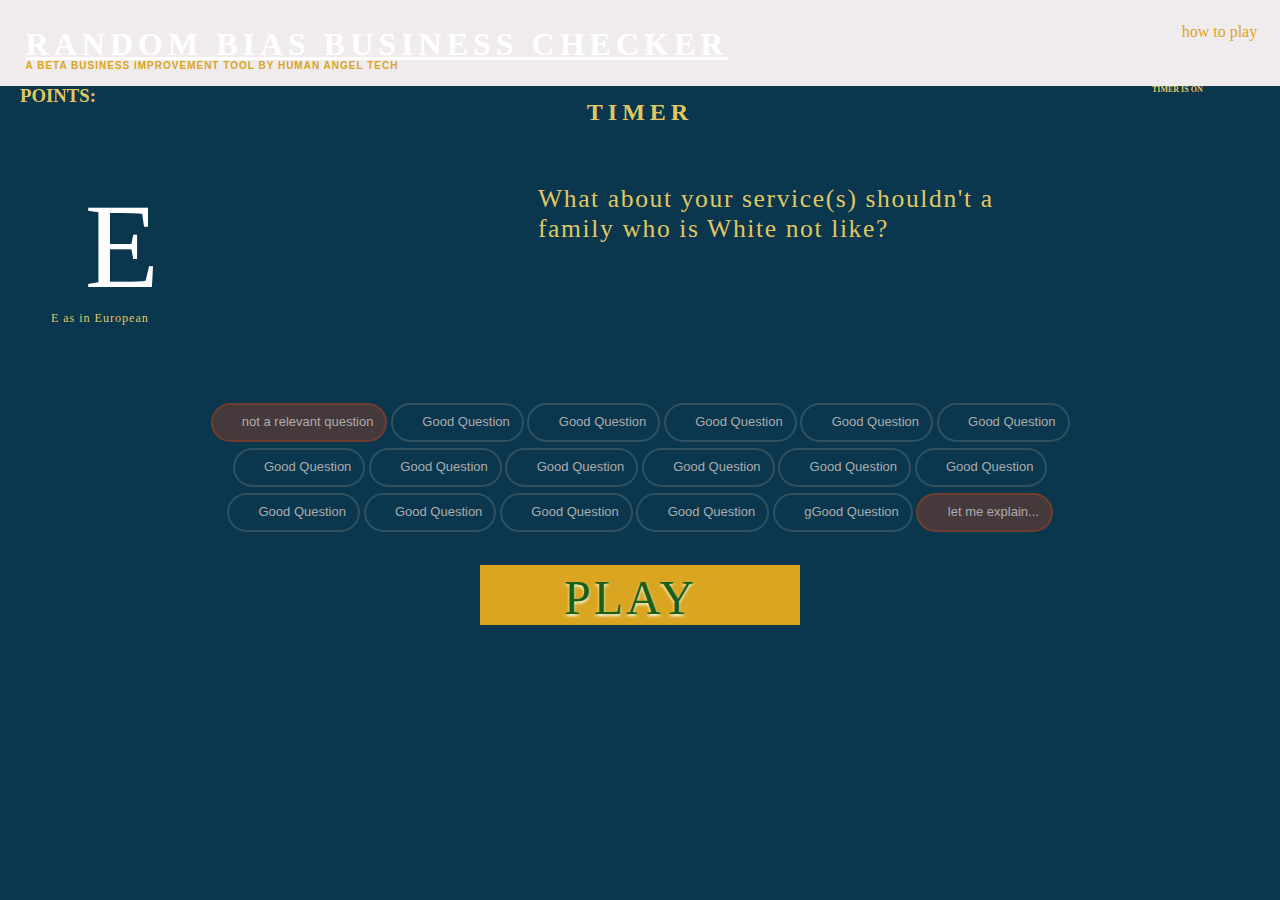
==== index.html @ 8b984690 "obsolete files deleted" ====
<!doctype html>
<html>
    <head>
        <title>Title</title>
    <!--add more meta -->
        <meta charset ="utf-8"/>
        <meta name="viewport" content="width=device-width">
        <meta name="author" content="david kene" />
        <style>
            /* @font-face {font-family:'laila'; src: url('fonts/Laila/Laila-Regular.ttf'); font-weight:normal;} */
            @font-face {font-family:'londrina'; src: url('fonts/Londrina_Outline/LondrinaOutline-Regular.ttf'); font-weight:normal;}
            @font-face {font-family:'philosopher'; src: url('fonts/Philosopher/Philosopher-Bold.ttf'); font-weight:normal;}
            /* @font-face {font-family:'telex'; src: url('fonts/Telex/Telex-Regular.ttf'); font-weight:normal;} */
            /* @font-face {font-family:'roboto'; src: url('fonts/Roboto_Slab/RobotoSlab-Thin.ttf'); font-weight:normal;} */
            @font-face {font-family:'LuckiestGuy'; src: url('fonts/LuckiestGuy/LuckiestGuy.ttf'); font-weight:normal;}  
            /* @font-face {font-family:'roboto'; src: url('fonts/Roboto_Slab/RobotoSlab-Thin.ttf'); font-weight:normal;} */
            @font-face {font-family:'roboto-bold'; src: url('fonts/Roboto_Slab/RobotoSlab-Bold.ttf'); font-weight:bold;}  
        </style>
        <style>
            /* # {}
            # {} */
            * {margin: 0px; padding: 0px; }
            html{margin: 0px; padding: 0px}
            body{margin: 0px; padding: 0px;  border: none; color: rgba(255, 220, 100,.9);background: rgba(10, 55, 77, 1);
            
               
            } 
            .background { width: 100%;
                height: 500px;
                z-index: -900;
                position: absolute;
                top: 0px ;background-image: url('background.png');
                background-size: cover; opacity:.05}
            hr {position:relative; display: block; bottom: 55%;left:0px; margin: 0% 0%;
                animation: le-move 20s;
                opacity:.85;
                animation-iteration-count:100;
                animation-direction: alternate-reverse; border: none;
                
            }
         
                .roll {
                width: 25%;
                /* margin:1% 0%; */
                display: none;
                position: absolute;
                bottom: 0px;
                font-size: 3rem;
                border: none;
                font-family:'LuckiestGuy';
                text-transform: uppercase;
               background: transparent;
               background: goldenrod;
               padding-top:1%;
                color: rgb(70, 25, 94);
                letter-spacing: 3px;
                text-shadow:0px 2px 3px honeydew;
            }

            .second-roll {
                width: 96%;
                /* margin:1% 0%; */
                display: block;
                position: absolute;
                bottom: 0px;
                right: 5%;
                font-size: 3rem;
                border: none;
                font-family:'LuckiestGuy';
                text-transform: uppercase;
               background: transparent;
                color: rgba(25, 94, 25,1);
                letter-spacing: 3px;
                text-shadow:0px 2px 3px honeydew;
            }
            .container-roll {
                  width: 25%;
                margin:1% auto;
                display: block;
                position: relative;
                right: 0%;
                bottom: 0px;
               height: 60px;
                border: none;
                z-index: 1111;
               background: goldenrod;
            }
            .rollbackground {
                width: 96%;
                /* background: red; */
                animation: lineargrade .01s;
                animation-iteration-count:5000;
                animation-direction: alternate-reverse;
                animation-timing-function: ease-in-out;
                /* position: absolute; */
                 /* z-index: -111; */
                opacity: .06;
                padding: 0%;
                height: 60px;
            }
            .next {
                width: 100%;
                margin:1% 0%;
                display: block;
                position: absolute;
                bottom:0px;
                font-size: 2rem;
                border: none;
                font-family: 'roboto-bold';
                text-transform: uppercase;
               background: goldenrod;
               /* animation: linearGradient 1s;
                animation-iteration-count:8;
                animation-direction: alternate-reverse; */
            }

          .space{display: block; width: 100%; height: 230px; margin-bottom: 0%;}
          select{width:23%;}
           h1{ letter-spacing:5px;padding: 2%; display: block; height: 35px;font-size: 2em; 
            color: goldenrod;background: rgba(252, 245, 245, 0.952); margin: 0px; margin-bottom: 1%;}
          #points {position: absolute; top:85px;left:20px;font-family:'LuckiestGuy'}
          #timertoggle {position: absolute; top:85px;left:90%;font-family:'philosopher'; float: right;font-size: .5em}
        

           h2 {font-family:'LuckiestGuy';letter-spacing:5px; text-align: center;margin-bottom: 2%;}
           .credits{letter-spacing:1px;text-transform: uppercase; position:absolute; top:60px; color: goldenrod; font-size: 10px;font-family: sans-serif;}
            .instructions { text-align: right; color: goldenrod; margin: 1%; position: absolute;top:10px; right:10px; font-size: 1em; font-family:'sans-serif';}
           #instructions {font-size: .5em; color: green} /*add color gradient */

            fieldset {margin: auto auto; text-align: center; border:none}
            #roll1 ,#roll2 {font-family:'philosopher'; font-size: .4em; letter-spacing: 1px;text-align: center;}
            div.dicearea {
                width: 42%;    
                /* margin:6% auto 10px; +4m */ 
                font-size: 2rem;
                font-family:'londrina';
                display: block;
                /* height: 200px; +4m */
                background: transparent;
                padding: 1%;
                border: 0px solid goldenrod;
                border-radius: 10px;
                transform: scale(0.95);
                position:absolute;
                /* top: 60px; +4m */
                /* left:30%; +4m */
            }
            div.dice {
                float:left;
                display: block;
                text-align: center;
                font-size: 4em;
                width: 96%;
                padding: 1%;
                margin: 1%;
                border: 0px solid goldenrod;
                background-color: transparent;
                color: white;
            }
            label.question {
                text-align: center;
                font-family:'philosopher';
                font-size: 2em;
                padding: 5%;
               width: 50%;
               display: block;
               padding-top: 0px;
                margin-top: 0%;
                transform: scale(0.8);
                position:absolute;
                /* top: 320px;+4m */
                top: 170px;
                left: 32%;
                text-align: left;
                letter-spacing:2px;
            }
            .q-answer {
                width:96%;
                font-size: 1em;
                padding: 1%;
                margin: 5% 0% 2%;
                font-family:'philosopher';
                display: none;
                height: 0px;
                background: transparent;
                border:none;
            }
            .diewrap {
                border-top: 5px solid transparent;
                border-bottom: 5px solid transparent;
                border-left: 5px solid transparent;
                border-right: 5px solid transparent;
                position:relative;
                width: 170px;
                height:170px;
                display: block;
                float: left;
               margin: 0% 2%;
                overflow: hidden;
                border-radius: 10px;
            }
            .explain {clear:both; 
                    display: block;
                    margin: 3%;
                    position: absolute;
                    bottom: 0px;
                    padding: 3%;
                }
            .colorwrap {
                /* border-top: 5px solid  transparent;
                border-bottom: 0px solid red;
                border-left: 5px solid transparent;
                border-right: 0px solid red; */
                position:absolute;
                width: 1px;
                height: 1px;
                top: 0%;
                left: 0%;
                opacity: .5;
                animation: animate-move 6s;
                animation-iteration-count:8;
                animation-direction: alternate-reverse;
            }
            .colorwrap2 {
                /* border-top: 1px solid  red;
                border-bottom: 1px solid red;
                border-left: 1px solid red;
                border-right: 1px solid red; */
                opacity: .5;
                position:absolute;
                width: 1px;
                height: 1px;
                top: 0%;
                left: 0%;
                
                animation: animate-move 8.6s;
                animation-iteration-count:8;
                animation-direction: alternate-reverse;
            }

            .colorwrap3 {
                /* border-top: 1px solid  red;
                border-bottom: 1px solid red;
                border-left: 1px solid red;
                border-right: 1px solid red; */
                opacity: .5;
                position:absolute;
                width: 1px;
                height: 1px;
                top: 0%;
                left: 0%;
                animation: animate-move 7.6s;
                animation-iteration-count:8;
                animation-direction: alternate-reverse;
            }
            .colorwrap3 {
                /* border-top: 1px solid  red;
                border-bottom: 1px solid red;
                border-left: 1px solid red;
                border-right: 1px solid red; */
                opacity: .5;
                position:absolute;
                width: 1px;
                height: 1px;
                top: 0%;
                left: 0%;
                animation: animate-move 6.6s;
                animation-iteration-count:8;
                animation-direction: alternate-reverse;
            }
            .colorwrap4 {
                /* border-top: 1px solid  red;
                border-bottom: 1px solid red;
                border-left: 1px solid red;
                border-right: 1px solid red; */
                opacity: .5;
                position:absolute;
                width: 3px;
                height: 3px;
                top: 0%;
                left: 0%;
                animation: animate-move 5.6s;
                animation-iteration-count:8;
                animation-direction: alternate-reverse;
            }
            .colorwrap5 {
                /* border-top: 1px solid  red;
                border-bottom: 1px solid red;
                border-left: 1px solid red;
                border-right: 1px solid red; */
                opacity: .5;
                position:absolute;
                width: 1px;
                height: 1px;
                top: 0%;
                left: 0%;
                animation: animate-move 4.6s;
                animation-iteration-count:8;
                animation-direction: alternate-reverse;
            }
            .colorwrap6 {
                /* border-top: 1px solid  red;
                border-bottom: 1px solid red;
                border-left: 1px solid red;
                border-right: 1px solid red; */
                opacity: .5;
                position:absolute;
                width: 1px;
                height: 1px;
                top: 0%;
                left: 0%;
                animation: animate-move 3.6s;
                animation-iteration-count:8;
                animation-direction: alternate-reverse;
            }
            .colorwrap7 {
                /* border-top: 1px solid  red;
                border-bottom: 1px solid red;
                border-left: 1px solid red;
                border-right: 1px solid red; */
                opacity: .5;
                position:absolute;
                width: 1px;
                height: 1px;
                top: 0%;
                left: 0%;
                animation: animate-move 2.6s;
                animation-iteration-count:8;
                animation-direction: alternate-reverse;
            }

            .colorwrap11 {
                position:absolute;
                width: 1px;
                height: 1px;
                top: 0%;
                left: 0%;
                opacity: .5;
                animation: animate-move2 2.5s;
                animation-iteration-count:8;
                animation-direction: alternate-reverse;
            }
            .colorwrap12 {
                position:absolute;
                width: 1px;
                height: 1px;
                top: 0%;
                opacity: .5;
                left: 0%;
                animation: animate-move2 3.5s;
                animation-iteration-count:8;
                animation-direction: alternate-reverse;
            }
            .colorwrap13 {
                position:absolute;
                width: 1px;
                height: 1px;
                opacity: .5;
                top: 0%;
                left: 0%;
                animation: animate-move2 4.5s;
                animation-iteration-count:8;
                animation-direction: alternate-reverse;
            }
            .colorwrap14 {
                position:absolute;
                width: 1px;
                height: 1px;
                opacity: .5;
                top: 0%;
                left: 0%;
                animation: animate-move2 5.5s;
                animation-iteration-count:8;
                animation-direction: alternate-reverse;
            }
            .colorwrap15 {
                position:absolute;
                width: 1px;
                height: 1px;
                opacity: .5;
                top: 0%;
                left: 0%;
                animation: animate-move2 6s;
                animation-iteration-count:8;
                animation-direction: alternate-reverse;
            }
            .colorwrap16 {
                position:absolute;
                width: 1px;
                height: 1px;
                opacity: .5;
                top: 0%;
                left: 0%;
                animation: animate-move2 7s;
                animation-iteration-count:8;
                animation-direction: alternate-reverse;
            }
            .colorwrap17 {
                position:absolute;
                width: 1px;
                height: 1px;
                opacity: .5;
                top: 0%;
                left: 0%;
                animation: animate-move2 8s;
                animation-iteration-count:8;
                animation-direction: alternate-reverse;
                
            }


            @keyframes le-move {
                0% {
                    width: 100%;
                    height: 1px;
                    /* border: 5px solid red; */
                    background: red;
                    left: 0%;
                    top: 0%;
                    }

                    10% {
                    width: 100%;
                    height: 1px;
                    /* border: 5px solid red; */
                    background: orange;
                    left: 0%;
                    top: 0%;
                    }


                    20% {
                    width: 100%;
                    height: 1px;
                    /* border: 5px solid red; */
                    background: yellow;
                    right: 0%;
                    top: 0%;
                    }


                    30% {
                    width: 100%;
                    height: 1px;
                    /* border: 5px solid red; */
                    background: green;
                    left: 0%;
                    top: 0%;
                    }

                    50% {
                        width: 100%;
                    height: 1px;
                    /* border: 5px solid red; */
                    background: blue;
                    left: 0%;
                    top: 0%;
                    }

                    70% {
                        width: 100%;
                    height: 1px;
                    /* border: 5px solid red; */
                    background: indigo;
                    left: 0%;
                    top: 0%;
                    }

                    100% {
                        width: 100%;
                    height: 1px;
                    /* border: 5px solid red; */
                    background: violet;
                    left: 0%;
                    top: 0%;
                    }



            }

            @keyframes animate-move {
                0% {
                    width: 1px;
                    height: 1px;
                    /* border: 5px solid red; */
                    background: red;
                    left: 0%;
                    top: 0%;
                }
                12% {
                    width: 100px;
                    height: 1px;
                    /* border: 5px solid red; */
                    background: red;
                    left: 50%;
                    top: 0%;
                }
                24% {
                   
                    width: 1px;
                    height: 1px;
                    /* border: 5px solid orange; */
                    background:  orange;
                    left: 99%;
                    top: 0%;
                }
                25% {
                    width: 1px;
                    height: 1px;
                    /* border: 5px solid orange; */
                    background:  orange;
                    left: 99%;
                    top: 0%;
                }
                26% {
                    width: 1px;
                    height: 1px;
                    /* border: 5px solid orange; */
                    background:  orange;
                    left: 98%;
                    top: 0%;
                }
                37% {
                   width:1px;
                    height: 100px;
                    /* border: 5px solid red; */
                    background: orange;
                    left: 98%;
                    top: 50%;
                }
                49% {
                    width:1px;
                    height: 1px;
                    /* border: 5px solid yellow; */
                    background:  yellow;
                    left: 98%;
                    top: 99%;
                }
                50% {
                    width:1px;
                    height: 1px;
                    /* border: 5px solid yellow; */
                    background:  yellow;
                    left: 98%;
                    top: 99%;
                }
                51% {
                    width:1px;
                    height: 1px;
                    /* border: 5px solid yellow; */
                    background:  yellow;
                    left: 98%;
                    top: 99%;
                }
                62% {
                    width: 100px;
                    height: 1px;
                    /* border: 5px solid red; */
                    background: yellow;
                    left: 50%;
                    top: 99%;
                }
                74% {
                    width: 1px;
                    height: 1px;
                    /* border: 5px solid green; */
                    background:  green;
                    left: 0%;
                    top: 99%;
                }
                75% {
                    width: 1px;
                    height: 1px;
                    /* border: 5px solid green; */
                    background:  green;
                    left: 0%;
                    top: 99%;
                }
                76% {
                    width: 1px;
                    height: 1px;
                    /* border: 5px solid green; */
                    background:  green;
                    left: 0%;
                    top: 99%;
                }
                87% {
                    width: 1px;
                    height: 100px;
                    /* border: 5px solid red; */
                    background: green;
                    left: 0%;
                    top: 50%;
                }
                99% {
                    width: 1px;
                    height: 1px;
                    /* border-top: 5px solid blue; */
                    background: blue;
                    left: 0%;
                    top: 0%;
                }
                100% {
                    width: 1px;
                    height: 1px;
                    /* border-top: 5px solid blue; */
                    background: blue;
                    left: 0%;
                    top: 0%;
                }
            }
            
            @keyframes animate-move2 {
                0% {
                    width: 1px;
                    height: 1px;
                    /* border: 5px solid red; */
                    background: red;
                    left: 98%;
                    top: 98%;
                }
                12% {
                    width: 100px;
                    height: 1px;
                    /* border: 5px solid red; */
                    background: red;
                    left: 50%;
                    top: 98%;
                }
                24% {
                   
                    width: 2px;
                    height: 1px;
                    /* border: 5px solid orange; */
                    background:  orange;
                    left: 0%;
                    top: 98%;
                }
                25% {
                    width: 3px;
                    height: 1px;
                    /* border: 5px solid orange; */
                    background:  orange;
                    left: 0%;
                    top: 98%;
                }
                26% {
                    width: 2px;
                    height: 2px;
                    /* border: 5px solid orange; */
                    background:  orange;
                    left: 0%;
                    top: 98%;
                }
                37% {
                   width:1px;
                    height: 100px;
                    /* border: 5px solid red; */
                    background: orange;
                    left: 0%;
                    top: 50%;
                }
                49% {
                    width:2px;
                    height: 2px;
                    /* border: 5px solid yellow; */
                    background:  yellow;
                    left: 0%;
                    top: 0%;
                }
                50% {
                    width:3px;
                    height: 3px;
                    /* border: 5px solid yellow; */
                    background:  yellow;
                    left: 0%;
                    top: 0%;
                }
                51% {
                    width:2px;
                    height: 2px;
                    /* border: 5px solid yellow; */
                    background:  yellow;
                    left: 0%;
                    top: 0%;
                }
                62% {
                    width: 100px;
                    height: 1px;
                    /* border: 5px solid red; */
                    background: yellow;
                    left: 50%;
                    top: 0%;
                }
                74% {
                    width: 1px;
                    height: 1px;
                    /* border: 5px solid green; */
                    background:  green;
                    left: 98%;
                    top: 0%;
                }
                75% {
                    width: 1px;
                    height: 1px;
                    /* border: 5px solid green; */
                    background:  green;
                    left: 98%;
                    top: 0%;
                }
                76% {
                    width: 1px;
                    height: 1px;
                    /* border: 5px solid green; */
                    background:  green;
                    left: 98%;
                    top: 0%;
                }
                87% {
                    width: 1px;
                    height: 100px;
                    /* border: 5px solid red; */
                    background: green;
                    left:98%;
                    top: 50%;
                }
                99% {
                    width: 1px;
                    height: 1px;
                    /* border-top: 5px solid blue; */
                    background: blue;
                    left: 98%;
                    top: 98%;
                }
                100% {
                    width: 1px;
                    height: 1px;
                    /* border-top: 5px solid blue; */
                    background: blue;
                    left: 98%;
                    top: 98%;
                }
            }



            @keyframes lineargrade {
    0% {
        background: -webkit-linear-gradient(left, transparent 0%,  rgba(255,255,255,1) 5%, rgba(255,255,255,1) 10%,transparent 100%);
    background: -ms-linear-gradient(left, transparent 0%, rgba(255,255,255,1) 5%, rgba(255,255,255,1) 10%,transparent 100%);
    background: -moz-linear-gradient(left, transparent 0%, rgba(255,255,255,1) 5%, rgba(255,255,255,1) 10%,transparent 100%);
    background: linear-gradient(left, transparent 0%, rgba(255,255,255,1) 5%, rgba(255,255,255,1) 10%,transparent 100%);     
        }
     10% {
        background: -webkit-linear-gradient(left,  transparent 0%,rgba(255,255,255,1) 10%, rgba(255,255,255,1) 15%,transparent 100%);
    background: -ms-linear-gradient(left, transparent 0%, rgba(255,255,255,1) 10%, rgba(255,255,255,1) 15%,transparent 100%);
    background: -moz-linear-gradient(left,transparent 0%, rgba(255,255,255,1) 10%, rgba(255,255,255,1) 15%,transparent 100%);
    background: linear-gradient(left, transparent 0%,rgba(255,255,255,1) 10%, rgba(255,255,255,1) 15%,transparent 100%);     
        }
    20% { 
        background: -webkit-linear-gradient(left,  transparent 0%,rgba(255,255,255,1) 15%, rgba(255,255,255,1) 20%,transparent 100%);
    background: -ms-linear-gradient(left, transparent 0%, rgba(255,255,255,1) 15%, rgba(255,255,255,1) 20%,transparent 100%);
    background: -moz-linear-gradient(left, transparent 0%, rgba(255,255,255,1) 15%, rgba(255,255,255,1) 20%,transparent 100%);
    background: linear-gradient(left, transparent 0%,rgba(255,255,255,1) 15%, rgba(255,255,255,1) 20%,transparent 100%);     
        }
    30% { 
        background: -webkit-linear-gradient(left,  transparent 0%,rgba(255,255,255,1) 20%, rgba(255,255,255,1) 25%,transparent 100%);
    background: -ms-linear-gradient(left, transparent 0%,rgba(255,255,255,1) 20%, rgba(255,255,255,1) 25%,transparent 100%);
    background: -moz-linear-gradient(left, transparent 0%,rgba(255,255,255,1) 20%, rgba(255,255,255,1) 25%,transparent 100%);
    background: linear-gradient(left,  transparent 0%,rgba(255,255,255,1) 20%, rgba(255,255,255,1) 25%,transparent 100%);     
        }  
    40% {
        background: -webkit-linear-gradient(left,  transparent 0%,rgba(255,255,255,1) 25%, rgba(255,255,255,1) 30%,transparent 100%);
    background: -ms-linear-gradient(left,  transparent 0%,rgba(255,255,255,1) 25%, rgba(255,255,255,1) 30%,transparent 100%);
    background: -moz-linear-gradient(left,  transparent 0%,rgba(255,255,255,1) 25%, rgba(255,255,255,1) 30%,transparent 100%);
    background: linear-gradient(left,  transparent 0%,rgba(255,255,255,1) 25%, rgba(255,255,255,1) 30%,transparent 100%);     
        }
    50% {
        background: -webkit-linear-gradient(left,  transparent 0%,rgba(255,255,255,1) 50%, rgba(255,255,255,1) 60%,transparent 100%);
    background: -ms-linear-gradient(left, transparent 0%, rgba(255,255,255,1) 50%, rgba(255,255,255,1) 60%,transparent 100%);
    background: -moz-linear-gradient(left,transparent 0%,  rgba(255,255,255,1) 50%, rgba(255,255,255,1) 60%,transparent 100%);
    background: linear-gradient(left, transparent 0%, rgba(255,255,255,1) 50%, rgba(255,255,255,1) 60%,transparent 100%);     
        }
    60% {
        background: -webkit-linear-gradient(left, transparent 0%,rgba(255,255,255,1) 60%, rgba(255,255,255,1) 70%,transparent 100%);
    background: -ms-linear-gradient(left, transparent 0%, rgba(255,255,255,1) 60%, rgba(255,255,255,1) 70%,transparent 100%);
    background: -moz-linear-gradient(left,  transparent 0%,rgba(255,255,255,1) 60%, rgba(255,255,255,1) 70%,transparent 100%);
    background: linear-gradient(left, transparent 0%,rgba(255,255,255,1) 60%, rgba(255,255,255,1) 70%,transparent 100%);     
        }
    70% {
        background: -webkit-linear-gradient(left, transparent 0%,rgba(255,255,255,1) 70%, rgba(255,255,255,1) 80%,transparent 100%);
    background: -ms-linear-gradient(left, transparent 0%, rgba(255,255,255,1) 70%, rgba(255,255,255,1) 80%,transparent 100%);
    background: -moz-linear-gradient(left,transparent 0%, rgba(255,255,255,1) 70%, rgba(255,255,255,1) 80%,transparent 100%);
    background: linear-gradient(left,transparent 0%, rgba(255,255,255,1) 70%, rgba(255,255,255,1) 80%,transparent 100%);     
        } 
    80% {
        background: -webkit-linear-gradient(left,  transparent 0%,rgba(255,255,255,1) 80%, rgba(255,255,255,1) 90%,transparent 100%);
    background: -ms-linear-gradient(left,  transparent 0%,rgba(255,255,255,1) 80%, rgba(255,255,255,1) 90%,transparent 100%);
    background: -moz-linear-gradient(left, transparent 0%, rgba(255,255,255,1) 80%, rgba(255,255,255,1) 90%,transparent 100%);
    background: linear-gradient(left,  transparent 0%,rgba(255,255,255,1) 80%, rgba(255,255,255,1) 90%,transparent 100%);     
        } 
    90% {
        background: -webkit-linear-gradient(left,  transparent 0%,rgba(255,255,255,1) 90%, rgba(255,255,255,1) 95%,transparent 100%);
    background: -ms-linear-gradient(left,  transparent 0%,rgba(255,255,255,1) 90%, rgba(255,255,255,1) 95%,transparent 100%);
    background: -moz-linear-gradient(left,  transparent 0%,rgba(255,255,255,1) 90%, rgba(255,255,255,1) 95%,transparent 100%);
    background: linear-gradient(left, transparent 0%,rgba(255,255,255,1) 90%, rgba(255,255,255,1) 95%,transparent 100%);     
        } 
    100% {
        
        background: -webkit-linear-gradient(left,  transparent 0%,rgba(255,255,255,1) 95%, rgba(255,255,255,1) 99%,transparent 100%);
    background: -ms-linear-gradient(left, transparent 0%,rgba(255,255,255,1) 95%, rgba(255,255,255,1) 99%,transparent 100%);
    background: -moz-linear-gradient(left, transparent 0%,rgba(255,255,255,1) 95%, rgba(255,255,255,1) 99%,transparent 100%);
    background: linear-gradient(left,  transparent 0%,rgba(255,255,255,1) 95%, rgba(255,255,255,1) 99%,transparent 100%);     
        }
            
    }
        </style>

<style>
    #numberxholder {               
    color: transparent;
    position: absolute;
    /* background:black; */
    padding: 0%;
    width: 90px;
    left: 45%;
    top: 110px;
    display:inline-block;
    height: 21px;
    font-size: 2em;
    margin-bottom: 4%;
   margin-top: 3px;
   }
    .numberx {               
    color: transparent;
    position: absolute;
    /* background:black; */
    padding: 0%;
    top:0px;
    left: 0px; 
    margin:0%;
    }

    #number60 {visibility: hidden;color: rgba(20, 116, 60,.75); animation: ucolor 1s ease-in-out; animation-iteration-count: 1;animation-delay: 0.1s;}
    #number59 {visibility: hidden;color: rgba(20, 116, 60,.75); animation: ucolor 1s ease-in-out; animation-iteration-count: 1;animation-delay: 1.1s;}
    #number58 {visibility: hidden;color: rgba(20, 116, 60,.75); animation: ucolor 1s ease-in-out; animation-iteration-count: 1;animation-delay: 2.1s;}
    #number57 {visibility: hidden;color: rgba(20, 116, 60,.75); animation: ucolor 1s ease-in-out; animation-iteration-count: 1;animation-delay: 3.1s;}
    #number56 {visibility: hidden;color: rgba(20, 116, 60,.75); animation: ucolor 1s ease-in-out; animation-iteration-count: 1;animation-delay: 4.1s;}
    #number55 {visibility: hidden;color: rgba(20, 116, 60,.75); animation: ucolor 1s ease-in-out; animation-iteration-count: 1;animation-delay: 5.1s;}
    #number54 {visibility: hidden;color: rgba(20, 116, 60,.75); animation: ucolor 1s ease-in-out; animation-iteration-count: 1;animation-delay: 6.1s;}
    #number53 {visibility: hidden;color: rgba(20, 116, 60,.75); animation: ucolor 1s ease-in-out; animation-iteration-count: 1;animation-delay: 7.1s;}
    #number52 {visibility: hidden;color: rgba(20, 116, 60,.75); animation: ucolor 1s ease-in-out; animation-iteration-count: 1;animation-delay: 8.1s;}
    #number51 {visibility: hidden;color: rgba(20, 116, 60,.75); animation: ucolor 1s ease-in-out; animation-iteration-count: 1;animation-delay: 9.1s;}

    #number50 {visibility: hidden; color: rgba(20, 116, 60,.75); animation: ucolor 1s ease-in-out; animation-iteration-count: 1;animation-delay: 10.1s;}
    #number49 {visibility: hidden; color: rgba(20, 116, 60,.75); animation: ucolor 1s ease-in-out; animation-iteration-count: 1;animation-delay: 11.1s;}
    #number48 {visibility: hidden; color: rgba(20, 116, 60,.75); animation: ucolor 1s ease-in-out; animation-iteration-count: 1;animation-delay: 12.1s;}
    #number47 {visibility: hidden; color: rgba(20, 116, 60,.75); animation: ucolor 1s ease-in-out; animation-iteration-count: 1;animation-delay: 13.1s;}
    #number46 {visibility: hidden; color: rgba(20, 116, 60,.75); animation: ucolor 1s ease-in-out; animation-iteration-count: 1;animation-delay: 14.1s;}
    #number45 {visibility: hidden; color: rgba(20, 116, 60,.75); animation: ucolor 1s ease-in-out; animation-iteration-count: 1;animation-delay: 15.1s;}
    #number44 {visibility: hidden; color: rgba(20, 116, 60,.75); animation: ucolor 1s ease-in-out; animation-iteration-count: 1;animation-delay: 16.1s;}
    #number43 {visibility: hidden; color: rgba(20, 116, 60,.75); animation: ucolor 1s ease-in-out; animation-iteration-count: 1;animation-delay: 17.1s;}
    #number42 {visibility: hidden; color: rgba(20, 116, 60,.75); animation: ucolor 1s ease-in-out; animation-iteration-count: 1;animation-delay: 18.1s;}
    #number41 {visibility: hidden; color: rgba(20, 116, 60,.75); animation: ucolor 1s ease-in-out; animation-iteration-count: 1;animation-delay: 19.1s;}

    #number40 {visibility: hidden; color: rgba(20, 116, 60,.75); animation: ucolor 1s ease-in-out; animation-iteration-count: 1;animation-delay: 20.1s;}
    #number39 {visibility: hidden; color: rgba(20, 116, 60,.75); animation: ucolor 1s ease-in-out; animation-iteration-count: 1;animation-delay: 21.1s;}
    #number38 {visibility: hidden; color: rgba(20, 116, 60,.75); animation: ucolor 1s ease-in-out; animation-iteration-count: 1;animation-delay: 22.1s;}
    #number37 {visibility: hidden; color: rgba(20, 116, 60,.75); animation: ucolor 1s ease-in-out; animation-iteration-count: 1;animation-delay: 23.1s;}
    #number36 {visibility: hidden; color: rgba(20, 116, 60,.75); animation: ucolor 1s ease-in-out; animation-iteration-count: 1;animation-delay: 24.1s;}
    #number35 {visibility: hidden; color: rgba(20, 116, 60,.75); animation: ucolor 1s ease-in-out; animation-iteration-count: 1;animation-delay: 25.1s;}
    #number34 {visibility: hidden; color: rgba(20, 116, 60,.75); animation: ucolor 1s ease-in-out; animation-iteration-count: 1;animation-delay: 26.1s;}
    #number33 {visibility: hidden; color: rgba(20, 116, 60,.75); animation: ucolor 1s ease-in-out; animation-iteration-count: 1;animation-delay: 27.1s;}
    #number32 {visibility: hidden; color: rgba(20, 116, 60,.75); animation: ucolor 1s ease-in-out; animation-iteration-count: 1;animation-delay: 28.1s;}
    #number31 {visibility: hidden; color: rgba(20, 116, 60,.75); animation: ucolor 1s ease-in-out; animation-iteration-count: 1;animation-delay: 29.1s;}


    #number30 {visibility: hidden; color: rgba(20, 116, 60,.75); animation: ucolor 1s ease-in-out; animation-iteration-count: 1;animation-delay: 30.1s;}
    #number29 {visibility: hidden; color: rgba(20, 116, 60,.75); animation: ucolor 1s ease-in-out; animation-iteration-count: 1;animation-delay: 31.1s;}
    #number28 {visibility: hidden; color: rgba(20, 116, 60,.75); animation: ucolor 1s ease-in-out; animation-iteration-count: 1;animation-delay: 32.1s;}
    #number27 {visibility: hidden; color: rgba(20, 116, 60,.75); animation: ucolor 1s ease-in-out; animation-iteration-count: 1;animation-delay: 33.1s;}
    #number26 {visibility: hidden; color: rgba(20, 116, 60,.75); animation: ucolor 1s ease-in-out; animation-iteration-count: 1;animation-delay: 34.1s;}
    #number25 {visibility: hidden; color: rgba(20, 116, 60,.75); animation: ucolor 1s ease-in-out; animation-iteration-count: 1;animation-delay: 35.1s;}
    #number24 {visibility: hidden; color: rgba(20, 116, 60,.75); animation: ucolor 1s ease-in-out; animation-iteration-count: 1;animation-delay: 36.1s;}
    #number23 {visibility: hidden; color: rgba(20, 116, 60,.75); animation: ucolor 1s ease-in-out; animation-iteration-count: 1;animation-delay: 37.1s;}
    #number22 {visibility: hidden; color: rgba(20, 116, 60,.75); animation: ucolor 1s ease-in-out; animation-iteration-count: 1;animation-delay: 38.1s;}
    #number21 {visibility: hidden; color: rgba(20, 116, 60,.75); animation: ucolor 1s ease-in-out; animation-iteration-count: 1;animation-delay: 39.1s;}
 
    #number20 {visibility: hidden; color:  rgba(234, 219, 62, 0.99); animation: ucolor 1s ease-in-out; animation-iteration-count: 1;animation-delay: 40.1s;}
    #number19 {visibility: hidden; color:  rgba(234, 219, 62, 0.99); animation: ucolor 1s ease-in-out; animation-iteration-count: 1;animation-delay: 41.1s;}
    #number18 {visibility: hidden; color:  rgba(234, 219, 62, 0.99); animation: ucolor 1s ease-in-out; animation-iteration-count: 1;animation-delay: 42.1s;}
    #number17 {visibility: hidden; color:  rgba(234, 219, 62, 0.99); animation: ucolor 1s ease-in-out; animation-iteration-count: 1;animation-delay: 43.1s;}
    #number16 {visibility: hidden; color:  rgba(234, 219, 62, 0.99); animation: ucolor 1s ease-in-out; animation-iteration-count: 1;animation-delay: 44.1s;}
    #number15 {visibility: hidden; color:  rgba(234, 219, 62, 0.99); animation: ucolor 1s ease-in-out; animation-iteration-count: 1;animation-delay: 45.1s;}
    #number14 {visibility: hidden; color:  rgba(234, 219, 62, 0.99); animation: ucolor 1s ease-in-out; animation-iteration-count: 1;animation-delay: 46.1s;}
    #number13 {visibility: hidden; color:  rgba(234, 219, 62, 0.99); animation: ucolor 1s ease-in-out; animation-iteration-count: 1;animation-delay: 47.1s;}
    #number12 {visibility: hidden; color:  rgba(234, 219, 62, 0.99); animation: ucolor 1s ease-in-out; animation-iteration-count: 1;animation-delay: 48.1s;}
    #number11 {visibility: hidden; color:  rgba(234, 219, 62, 0.99); animation: ucolor 1s ease-in-out; animation-iteration-count: 1;animation-delay: 49.1s;}
  
    
    #number10 {visibility: hidden; color: rgba(115, 15, 15,1); animation: ucolor 1s ease-in-out; animation-iteration-count: 1;animation-delay: 50.1s;}
    #number9 {visibility: hidden; color:  rgba(115, 15, 15,1); animation: ucolor 1s ease-in-out; animation-iteration-count: 1;animation-delay: 51.1s;}
    #number8 {visibility: hidden; color:  rgba(115, 15, 15,1); animation: ucolor 1s ease-in-out; animation-iteration-count: 1;animation-delay: 52.1s;}
    #number7 {visibility: hidden; color:  rgba(115, 15, 15,1); animation: ucolor 1s ease-in-out; animation-iteration-count: 1;animation-delay: 53.1s;}
    #number6 {visibility: hidden; color:  rgba(115, 15, 15,1); animation: ucolor 1s ease-in-out; animation-iteration-count: 1;animation-delay: 54.1s;}
    #number5 {visibility: hidden; color:  rgba(115, 15, 15,1); animation: ucolor 1s ease-in-out; animation-iteration-count: 1;animation-delay: 55.1s;}
    #number4 {visibility: hidden; color:  rgba(115, 15, 15,1); animation: ucolor 1s ease-in-out; animation-iteration-count: 1;animation-delay: 56.1s;}
    #number3 {visibility: hidden; color:  rgba(115, 15, 15,1); animation: ucolor 1s ease-in-out; animation-iteration-count: 1;animation-delay: 57.1s;}
    #number2 {visibility: hidden; color:  rgba(115, 15, 15,1); animation: ucolor 1s ease-in-out; animation-iteration-count: 1;animation-delay: 58.1s;}
    #number1 {visibility: hidden; color:  rgba(115, 15, 15,1); animation: ucolor 1s ease-in-out; animation-iteration-count: 1;animation-delay: 59.1s;}
    #number0 {visibility: hidden; color:  rgba(115, 15, 15,1); animation: ucolor 1s ease-in-out; animation-iteration-count: 1;animation-delay: 60.1s;}


    



    @keyframes ucolor {
    0% {
      
        visibility: visible;
        }
    1% {
      
        visibility: visible;
        }

    99% {
  
        visibility: visible;
        }
    100% {
   
        visibility: visible;
        }    
    }
    .numberx::before {

        content: '';
        display: inline-block;
    }  
    .numberx::after {
        content: '';
        display: inline-block;
  
      
    } 





.red {color: red}

 

.options{ position: absolute;
        
        }
/* #select1{position: absolute; bottom: 200px;left:50px}
#select2{position: absolute; bottom: 200px;left:180px}
#select3{position: absolute; bottom: 200px;left:310px}
#select4{position: absolute; bottom: 200px;left:430px} */
range {width: 400px}
#select5{position: absolute; 
z-index: 999;right: 2%;
bottom: 75px;
background: goldenrod;
border:1px solid goldenrod;
width: 96%;} 
#select5::before{content:'NOT MY KINDA PERSON'; position: absolute;letter-spacing:3px;font-size: .6em; bottom: 10px; left:0%; color: white; }
#select5::after{content:'MY KINDA PERSON'; position: absolute;letter-spacing:3px;font-size: .6em; bottom: 10px; right: 0%; color: white; }
input[type=range]::-webkit-slider-runnable-track{background:green}
input[type=range]::-webkit-slider-thumb{background:green; border-radius: 22px; border:10px solid goldenrod; width:50px; height:50px;background:goldenrod}
input[type=range]::-ms-track{background:green}
input[type=range]::-ms-fill-lower{background:green}
input[type=range]::-ms-fill-upper{background:green}
input[type=range]::-ms-thumb {background:green; border-radius: 22px; border:10px solid goldenrod; width:50px; height:50px;background:goldenrod}

/* input[type=range]::-moz-s */
</style>
<style>
        
        .container {
            max-width: 80%;
            font-family: 'Segoe UI', Tahoma, Geneva, Verdana, sans-serif;
            font-size: 13px;
            margin: 0% auto;
        }
        
        ul.ks-cboxtags {
            list-style: none;
            /* padding: 20px; */
        }
        ul.ks-cboxtags li{
          display: inline;
        }
        ul.ks-cboxtags li label{
            display: inline-block;
            background-color: transparent;
            border: 2px solid rgba(139, 139, 139, .3);
            color: #adadad;
            border-radius: 25px;
            white-space: nowrap;
            margin: 3px 0px;
            -webkit-touch-callout: none;
            -webkit-user-select: none;
            -moz-user-select: none;
            -ms-user-select: none;
            user-select: none;
            -webkit-tap-highlight-color: transparent;
            transition: all .2s;
        }
        
        ul.ks-cboxtags li label {
            padding: 8px 12px;
            cursor: pointer;
        }
        
        ul.ks-cboxtags li label::before {
            display: inline-block;
            font-style: normal;
            font-variant: normal;
            text-rendering: auto;
            -webkit-font-smoothing: antialiased;
            font-family: "Font Awesome 5 Free";
            font-weight: 900;
            font-size: 12px;
            padding: 2px 6px 2px 2px;
            content: "\f067";
            transition: transform .3s ease-in-out;
        }
        
        ul.ks-cboxtags li input[type="checkbox"]:checked + label::before {
            content: "\f00c";
            transform: rotate(-360deg);
            transition: transform .3s ease-in-out;
        }
        
        ul.ks-cboxtags li input[type="checkbox"]:checked + label {
            border: 2px solid rgba(11, 181, 8, 0.651);
            background-color: rgba(11, 181, 8, 0.651);
            color: #fff;
            transition: all .2s;
        }
        
        ul.ks-cboxtags li input[type="checkbox"] {
          display: absolute;
        }
        ul.ks-cboxtags li input[type="checkbox"] {
          position: absolute;
          opacity: 0;
        }
        ul.ks-cboxtags li input[type="checkbox"]:focus + label {
          border: 2px solid #e9a1ff;
        }

#q1 , #q18 {            border: 2px solid rgba(229, 67, 13, 0.2675);
            background-color: rgba(229, 67, 13, 0.275);}

       .hachoices{background-color: yellow}   
       
#transitions {color: goldenrod; transition-property: color ; transition-duration: 2s; border:none;} 
a:link  {color:white}
a:visited > {color:white}   
a:hover > {color:white}   
a:active > {color:white}           
</style>
        <script>


// var Mtest = window.open('');
// Mtest.document.write("<html><head><title>Title</title></head><body>test</body></html>")
function rollDice(){


// session = document.baseURI;    


die1 = document.getElementById('die1');
die2 = document.getElementById('die2');
var roll1 = document.getElementById('roll1');
var roll2 = document.getElementById('roll2');
q = document.getElementById('question');
d1 = Math.floor(Math.random() * 6) + 1;
d2 = Math.floor(Math.random() * 18) + 1;
//var diceTotal= d1 + d2;
 a ={ a : (d1 === 1) ? "H" 
        : (d1 === 2) ? "Af" 
        : (d1 === 3) ? "N" 
        : (d1 === 4) ? "As" 
        : (d1 === 5) ? "E" 
        : (d1 === 6) ? "M" 
        : 0
        };
 b ={
        b : (d2 === 1) ? "U" 
        : (d2 === 2) ? "M" 
        : (d2 === 3) ? "N" 
        : (d2 === 4) ? "G" 
        : (d2 === 5) ? "L" 
        : (d2 === 6) ? " " 
        : (d2 === 7) ? " " 
        : (d2 === 8) ? " " 
        : (d2 === 9) ? " " 
        : (d2 === 10) ? " " 
        : (d2 === 11) ? " " 
        : (d2 === 12) ? " " 
        : (d2 === 13) ? " " 
        : (d2 === 14) ? " " 
        : (d2 === 15) ? " " 
        : (d2 === 16) ? " " 
        : (d2 === 17) ? " " 
        : (d2 === 18) ? " " 
        : (d2 === 1) ? " " 
        : 0
        }  ;    
  
// CUBE DIE #1  H	Hispanic	A	African		N	Native		A	Asian		E	European	B 	Blank
// CUBE DIE #2  U	Underage	M	Multiplex	N	Non-Binary	G	Gay			L	Lesbian		B	Blind  
        
 c = function answer(x){
    var a = x; 
    var a = (a ==='H')?'Hispanic'
    : (a ==='Af') ? 'African'
    : (a ==='N') ? 'Native'
    : (a ==='As') ? 'Asian'
    : (a ==='E') ? 'European'
    : (a ==='M') ? 'the masses'
    : a === 0;
    var b = x; 
    var b = (b === 'U') ?'and underage'
    : (b === 'M') ? 'and multi-racial'
    : (b === 'N') ? 'and non-binary'
    : (b === 'G') ? 'and gay'
    : (b === 'L') ? 'and lesbian'
    : (b === ' ' ) ? ' '
    : 0;
return [a,b]
}

// hack to remove f and s from Af and As respectively

aa = (a.a ==='H')?'H'
    : (a.a ==='Af') ? 'A'
    : (a.a ==='N') ? 'N'
    : (a.a ==='As') ? 'A'
    : (a.a ==='E') ? 'E'
    : (a.a ==='M') ? 'M'
    :0 ;


Hispanic = ['Hispanic','Hispanic-American','Mexican','Mexican-American','Puerto-Rican','LatinX']
African = ['African','African-American','Black','West-Indian','Caribbean','Caribbean-American','Black-American']
Asian = ['Asian','Asian-American','South-Asian','Chinese-American','Japanese-American','Korean-American','Philipino-American','Middle-Eastern-American']
Native= ['Native','Native-American','Lenape','Montauk']
European = ['European','European-American','White','White-American']
Masses = ['being on the margins','working class','working poor','middle-class','essential workers']
;
 longer_name = (a.a ==='H')?Hispanic[Math.floor(Math.random() * Hispanic.length)]
    : (a.a ==='Af') ? African[Math.floor(Math.random() * African.length)]
    : (a.a ==='N') ? Native[Math.floor(Math.random() * Native.length)]
    : (a.a ==='As') ? Asian[Math.floor(Math.random() * Asian.length)]
    : (a.a ==='E') ? European[Math.floor(Math.random() * European.length)]
    : (a.a ==='M') ? Masses[Math.floor(Math.random() * Masses.length)]
    :  a.a;
 
    // longer_name = (a ==='Hispanic')?Hispanic[Math.floor(Math.random() * Hispanic.length)]
    // : (a ==='African') ? African[Math.floor(Math.random() * African.length)]
    // : (a ==='Native') ? Native[Math.floor(Math.random() * Native.length)]
    // : (a ==='Asian') ? Asian[Math.floor(Math.random() * Asian.length)]
    // : (a ==='European') ? European[Math.floor(Math.random() * European.length)]
    // :  a;


  
die1.innerHTML = aa;
die2.innerHTML =b.b;  
roll1.innerHTML = aa + ' as in '+c(a.a)[0];
roll2.innerHTML = (b.b == ' ') ? ' ' 
: b.b+ ' as in '+c(b.b)[1].slice(4);


context = 'About a person who presents as ' + c(a.a)[0]+c(b.b)[1];
w_ = ['when', 'where','what', 'why'];
wtype = [Math.floor(Math.random() * 4)]





// q_ = [
// q1 = " Question 1 is about H...",
// q2 =" Question 2 is about U...",
// q3 =" Question 3 is about M...",
// q4 =" Question 4 is about A...",
// q5 =" Question 5 is about N...",
// q6 =" Question 6 is about A...",
// q7 =" Question 7 is about N...",
// q8 =" Question 8 is about G...",
// q9 =" Question 9 is about E...",
// q10 =" Question 10 is about L...",
// q11 =" Question 11 is about 0...",
// q12 =" Question 12 is about 0..."
// ];

q1 = document.getElementsByClassName('hachoices');

q2 = document.getElementsByTagName('li');

z1 = document.querySelectorAll('input')





    z1[0].setAttribute('value',q1[0].textContent);
// z1[0].setAttribute('name',q1[0].textContent);
    z1[1].setAttribute('value',q1[1].textContent);
// z1[1].setAttribute('name',q1[1].textContent);
    z1[2].setAttribute('value',q1[2].textContent);
// z1[2].setAttribute('name',q1[2].textContent);
    z1[3].setAttribute('value',q1[3].textContent);
// z1[3].setAttribute('name',q1[3].textContent);
    z1[4].setAttribute('value',q1[4].textContent);
// z1[4].setAttribute('name',q1[4].textContent);
    z1[5].setAttribute('value',q1[5].textContent);
// z1[5].setAttribute('name',q1[5].textContent);
    z1[6].setAttribute('value',q1[6].textContent);
// z1[6].setAttribute('name',q1[6].textContent);
    z1[7].setAttribute('value',q1[7].textContent);
// z1[7].setAttribute('name',q1[7].textContent);
    z1[8].setAttribute('value',q1[8].textContent);
// z1[8].setAttribute('name',q1[8].textContent);
    z1[8].setAttribute('value',q1[8].textContent);
// z1[8].setAttribute('name',q1[8].textContent);
    z1[9].setAttribute('value',q1[9].textContent);
// z1[9].setAttribute('name',q1[9].textContent);
    z1[10].setAttribute('value',q1[10].textContent);
// z1[10].setAttribute('name',q1[10].textContent);
    z1[11].setAttribute('value',q1[11].textContent)
// z1[11].setAttribute('name',q1[11].textContent);
    z1[12].setAttribute('value',q1[12].textContent);
// z1[12].setAttribute('name',q1[12].textContent);
    z1[13].setAttribute('value',q1[13].textContent);
// z1[13].setAttribute('name',q1[13].textContent);
    z1[14].setAttribute('value',q1[14].textContent);
// z1[14].setAttribute('name',q1[14].textContent);
    z1[15].setAttribute('value',q1[15].textContent);
// z1[15].setAttribute('name',q1[15].textContent);
    z1[16].setAttribute('value',q1[16].textContent);
// z1[16].setAttribute('name',q1[16].textContent);
z1[17].setAttribute('value',q1[17].textContent);
// z1[17].setAttribute('name',q1[17].textContent);


_oulda = [" could ", " should ", " would ", " wouldn\'t ", " shouldn\'t "]
oulda = _oulda[Math.floor(Math.random() * 5)]


// xyz.innerHTML = "<i>" +_oulda[0] +"</i>"
// xyz = _coulda.innerHTML 

_is = [" identifies as ", " is ", " is actively against people considered ",  " supports people considered "]
that_is = _is[Math.floor(Math.random() * 4)]


_it = ["goods", "stuff", "product(s)", "service(s)"]
it = _it[Math.floor(Math.random() * 4)]

thisperson = (c(b.b)[1] == ' ') ? longer_name+c(b.b)[1]
: longer_name+" "+c(b.b)[1]

_noun =[' person who', ' family who', ' household that']
noun =_noun[Math.floor(Math.random() * 3)]

// when w_[0]
// where w_[1]
//what w_[2]
//why w_[3]

value = [
"Tell " +w_[0] + " a"+noun+that_is+thisperson + oulda + " want your " + it+".",    
"To a "+noun+that_is+thisperson+ " tell what distinguishes your "+ it+" from others.",
"Tell "+w_[wtype]+" a"+noun+that_is+thisperson + " could benefit from using your " + it+".",
"Tell " +w_[0]+" a"+noun+that_is+thisperson + oulda + " want your " + it+".",
// oulda[1].toLocaleUpperCase()+oulda.slice(2)+" you do business with a"+noun+that_is+thisperson +  "?",
w_[0][0].toLocaleUpperCase()+w_[0].slice(1)+oulda+" a"+noun+that_is+thisperson+" use your "+it+"?",
w_[0][0].toLocaleUpperCase()+w_[1].slice(1)+oulda+" a"+noun+that_is+thisperson+" use your "+it+"?",
w_[0][0].toLocaleUpperCase()+w_[2].slice(1)+ " about your "+it+ oulda+" a"+noun+that_is+thisperson+" like?",
w_[0][0].toLocaleUpperCase()+w_[3].slice(1)+oulda+" a"+noun+that_is+thisperson+"  use your "+it+"?",
w_[0][0].toLocaleUpperCase()+w_[1].slice(1)+oulda+" a"+noun+that_is+thisperson+" need your "+it+"?",
w_[0][0].toLocaleUpperCase()+w_[2].slice(1)+ " about your "+it+ oulda+" a"+noun+that_is+thisperson+" find useful?",
"Would you consider a"+noun+that_is+thisperson+" as an ideal client? Why?"

]
;
revenue = [
w_[wtype][0].toLocaleUpperCase()+w_[0].slice(1)+oulda+" a"+noun+that_is+thisperson+" buy your "+it+"?",
w_[wtype][0].toLocaleUpperCase()+w_[1].slice(1)+oulda+" a"+noun+that_is+thisperson+" buy your "+it+"?",
w_[wtype][0].toLocaleUpperCase()+w_[3].slice(1)+oulda+" a"+noun+that_is+thisperson+" buy your "+it+"?"
]
;
digest = [
"What reviews would a"+noun+that_is+thisperson+" give about your "+it+"?",
w_[0][0].toLocaleUpperCase()+w_[0].slice(1)+oulda+" a"+noun+that_is+thisperson+" like your "+it+"?",
w_[0][0].toLocaleUpperCase()+w_[1].slice(1)+oulda+" a"+noun+that_is+thisperson+" like your "+it+"?",
w_[0][0].toLocaleUpperCase()+w_[2].slice(1)+ " about your "+it+ oulda+" be liked by a"+noun+that_is+thisperson+"?",
w_[0][0].toLocaleUpperCase()+w_[0].slice(1)+oulda+" a"+noun+that_is+thisperson+" not like to use your "+it+"?",
w_[0][0].toLocaleUpperCase()+w_[1].slice(1)+oulda+" a"+noun+that_is+thisperson+" not like to use your "+it+"?",
w_[0][0].toLocaleUpperCase()+w_[2].slice(1)+ " about your "+it+ oulda+" a"+noun+that_is+thisperson+" not like?",
w_[0][0].toLocaleUpperCase()+w_[3].slice(1)+oulda+" a"+noun+that_is+thisperson+" not like to use your "+it+"?",
"How frequently "+oulda+" a"+noun+that_is+thisperson+" use your "+it+"?"
]
;

discover = [
"Tell " +w_[0]+noun+that_is+thisperson + oulda + " want your " + it+".",    
w_[0][0].toLocaleUpperCase()+w_[0].slice(1)+oulda+" a curious"+noun+that_is+thisperson+" find your "+it+"?",
w_[1][0].toLocaleUpperCase()+w_[1].slice(1)+oulda+" a curious"+noun+that_is+thisperson+" find your "+it+"?",
w_[2][0].toLocaleUpperCase()+w_[2].slice(1)+oulda+" a curious"+noun+that_is+thisperson+" find interesting about your "+it+"?",
w_[3][0].toLocaleUpperCase()+w_[3].slice(1)+oulda+" a curious"+noun+that_is+thisperson+" find your "+it+"?",
w_[0][0].toLocaleUpperCase()+w_[0].slice(1)+oulda+" an inspired"+noun+that_is+thisperson+" share your "+it+"?",
w_[1][0].toLocaleUpperCase()+w_[1].slice(1)+oulda+" an inspired"+noun+that_is+thisperson+" share your "+it+"?",
"An inspired"+noun+that_is+thisperson+oulda+"share "+w_[2]+" about your "+it+"?",
w_[3][0].toLocaleUpperCase()+w_[3].slice(1)+oulda+" an inspired"+noun+that_is+thisperson+" review your "+it +"?",
w_[0][0].toLocaleUpperCase()+w_[0].slice(1)+oulda+" a"+noun+that_is+thisperson+" recommend your "+it+"?",
w_[1][0].toLocaleUpperCase()+w_[1].slice(1)+oulda+" a"+noun+that_is+thisperson+" recommend your "+it+"?",
w_[2][0].toLocaleUpperCase()+w_[2].slice(1)+" about your "+it +oulda+" a "+noun+that_is+thisperson+" recommend?",
w_[3][0].toLocaleUpperCase()+w_[3].slice(1)+oulda+noun+that_is+thisperson+" recommend your "+it+"?"
]

purpose = [
"Tell " +w_[0]+" a person who identifies as "+thisperson + oulda + " use your " + it+".",
"Tell " +w_[1]+" a person who identifies as "+thisperson + oulda + " use your " + it+".",
"Tell " +w_[2]+" use your " + it +   oulda + "be to a person who identifies as "+thisperson +".",
"Tell " +w_[2]+" a person who identifies as "+thisperson + oulda + " do with your " + it+".",
"Tell " +w_[3]+" a person who identifies as "+thisperson+ _oulda[2] + " dislike your " + it+".",
"Tell " +w_[3]+" a person who identifies as "+thisperson + _oulda[2] + " like your " + it+".",
"Tell " +w_[3]+" a person who identifies as "+thisperson + oulda + " use your " + it+".",
"Did you have in mind"+" a"+noun+that_is+thisperson+" when you created your "+it+"?",
"Would you consider a"+noun+that_is+thisperson+" as an ideal client? Why?",
"Would a"+noun+that_is+thisperson+" use your "+it+" differently than other people? How?",
"Would a"+noun+that_is+thisperson+" access your "+it+" differently than other people? How?",
w_[0][0].toLocaleUpperCase()+w_[0].slice(1)+oulda+" a"+noun+that_is+thisperson+" experience your "+it+" differently than you intended?",
w_[0][0].toLocaleUpperCase()+w_[1].slice(1)+oulda+" a"+noun+that_is+thisperson+" experience your "+it+" differently than you intended?",
w_[0][0].toLocaleUpperCase()+w_[3].slice(1)+oulda+" a"+noun+that_is+thisperson+" experience your "+it+" differently than you intended?"
]


// questions = (a.a === 'H') ? q_[Math.floor(Math.random() * 11) + 1]
// : (a.a === 'U') ? q2 
// : (a.a === 'M') ? q3
// : (a.a === 'A') ? q4
// : (a.a === 'N') ? q5
// : (b.b === 'A') ? q6
// : (b.b === 'N') ? q7
// : (b.b === 'G') ? q8 
// : (b.b === 'E') ? q9
// : (b.b === 'L') ? q10
// : (b.b === '0') ? q11 
// : (a.a === '0') ? q12 
// : 0;
// q_[Math.floor(Math.random() * 11) + 1]

qtypes = [
qpurpose = purpose[Math.floor(Math.random() * 14)]
,
qdigest = digest[Math.floor(Math.random() * 9) ]
,
qdiscover = discover[Math.floor(Math.random() * 13)]
,
qrevenue = revenue[Math.floor(Math.random() * 3)]
,
qvalue = value[Math.floor(Math.random() * 11)]
]

qtypeNumber = [Math.floor(Math.random() * qtypes.length)]
const questions = qtypes[qtypeNumber];

q.textContent =  questions;//questions;

z1[19].setAttribute('value',questions);
// a0= document.getElementById('thequestion');
// a0.setAttribute('name', 'Query');
// a0.setAttribute('value', questions);
// a0.textContent = questions;


q1[0].textContent = (wtype == 0) ? 'not a relevant question'
    : (wtype == 1) ? 'not a relevant question'
    : (wtype == 2) ? 'not a relevant question'
    : (wtype == 3) ? 'not a relevant question'
    : 0;

q1[1].textContent = (q.textContent.match(/when/i) == 'when' || q.textContent.match(/when/i) == 'When') ?'Mornings'
: (q.textContent.match(/where/i) == 'Where' || q.textContent.match(/where/i) =='where')? 'everywhere'
: (q.textContent.match(/what/i) == 'what' || q.textContent.match(/what/i) == 'What')? 'Good Question'
: (q.textContent.match(/why/i) == 'Why' || q.textContent.match(/why/i) =='why') ? 'My ideal client'
: (q.textContent.match(/how/i) == 'How' || q.textContent.match(/how/i) =='how')? 'My ideal client'
: 0;    

q1[2].textContent = (q.textContent.match(/when/i) == 'when' || q.textContent.match(/when/i) == 'When') ? 'Mid-day'
: (q.textContent.match(/where/i) == 'Where' || q.textContent.match(/where/i) =='where')? 'nationally'
: (q.textContent.match(/what/i) == 'what' || q.textContent.match(/what/i) == 'What')? 'Good Question'
: (q.textContent.match(/why/i) == 'Why' || q.textContent.match(/why/i) =='why') ? 'limted supply'
: (q.textContent.match(/how/i) == 'How' || q.textContent.match(/how/i) =='how')? 'My ideal client'
: 0;

q1[3].textContent = (q.textContent.match(/when/i) == 'when' || q.textContent.match(/when/i) == 'When') ?'Afternoons'
: (q.textContent.match(/where/i) == 'Where' || q.textContent.match(/where/i) =='where')? '[city location]'
: (q.textContent.match(/what/i) == 'what' || q.textContent.match(/what/i) == 'What')? 'Good Question'
: (q.textContent.match(/why/i) == 'Why' || q.textContent.match(/why/i) =='why') ? 'High Demand'
: (q.textContent.match(/how/i) == 'How' || q.textContent.match(/how/i) =='how')? 'My dideal client'
: 0;

q1[4].textContent = (q.textContent.match(/when/i) == 'when' || q.textContent.match(/when/i) == 'When') ?'Evenings'
: (q.textContent.match(/where/i) == 'Where' || q.textContent.match(/where/i) =='where')? 'in a crowd'
: (q.textContent.match(/what/i) == 'what' || q.textContent.match(/what/i) == 'What')? 'Good Question'
: (q.textContent.match(/why/i) == 'Why' || q.textContent.match(/why/i) =='why') ? 'my product was made for them'
: (q.textContent.match(/how/i) == 'How' || q.textContent.match(/how/i) =='how')? 'My ideal client'
: 0;

q1[5].textContent = (q.textContent.match(/when/i) == 'when' || q.textContent.match(/when/i) == 'When') ?'Nights'
: (q.textContent.match(/where/i) == 'Where' || q.textContent.match(/where/i) =='where')? 'in a car'
: (q.textContent.match(/what/i) == 'what' || q.textContent.match(/what/i) == 'What')? 'Good Question'
: (q.textContent.match(/why/i) == 'Why' || q.textContent.match(/why/i) =='why') ? 'They are VIP'
: (q.textContent.match(/how/i) == 'How' || q.textContent.match(/how/i) =='how')? 'My ideal client'
: 0;

q1[6].textContent = (q.textContent.match(/when/i) == 'when' || q.textContent.match(/when/i) == 'When') ?'Daily' 
: (q.textContent.match(/where/i) == 'Where' || q.textContent.match(/where/i) =='where')? 'at home' 
: (q.textContent.match(/what/i) == 'what' || q.textContent.match(/what/i) == 'What')? 'Good Question'
: (q.textContent.match(/why/i) == 'Why' || q.textContent.match(/why/i) =='why') ? 'It benefits them'    
: (q.textContent.match(/how/i) == 'How' || q.textContent.match(/how/i) =='how')? 'My ideal client'
: 0;

q1[7].textContent = (q.textContent.match(/when/i) == 'when' || q.textContent.match(/when/i) == 'When') ? 'Weekly'    
: (q.textContent.match(/where/i) == 'Where' || q.textContent.match(/where/i) =='where')? 'at work'   
: (q.textContent.match(/what/i) == 'what' || q.textContent.match(/what/i) == 'What')? 'Good Question'
: (q.textContent.match(/why/i) == 'Why' || q.textContent.match(/why/i) =='why') ?  'they earn money'   

: (q.textContent.match(/how/i) == 'How' || q.textContent.match(/how/i) =='how')? 'My ideal client'
: 0;

q1[8].textContent = (q.textContent.match(/when/i) == 'when' || q.textContent.match(/when/i) == 'When') ?'Monthly'   
: (q.textContent.match(/where/i) == 'Where' || q.textContent.match(/where/i) =='where')? 'at school' 
: (q.textContent.match(/what/i) == 'what' || q.textContent.match(/what/i) == 'What')? 'Good Question'
: (q.textContent.match(/why/i) == 'Why' || q.textContent.match(/why/i) =='why') ?  'they feel good'
: (q.textContent.match(/how/i) == 'How' || q.textContent.match(/how/i) =='how')? 'My dideal client'
: 0;

q1[9].textContent = (q.textContent.match(/when/i) == 'when' || q.textContent.match(/when/i) == 'When') ?'throughout the day'   
: (q.textContent.match(/where/i) == 'Where' || q.textContent.match(/where/i) =='where')? 'in public' 
: (q.textContent.match(/what/i) == 'what' || q.textContent.match(/what/i) == 'What')? 'Good Question'
: (q.textContent.match(/why/i) == 'Why' || q.textContent.match(/why/i) =='why') ? 'our interests align'  
: (q.textContent.match(/how/i) == 'How' || q.textContent.match(/how/i) =='how')? 'My ideal client'
: 0;

q1[10].textContent = (q.textContent.match(/when/i) == 'when' || q.textContent.match(/when/i) == 'When') ? 'throughout the night' 
: (q.textContent.match(/where/i) == 'Where' || q.textContent.match(/where/i) =='where')? 'in private' 
: (q.textContent.match(/what/i) == 'what' || q.textContent.match(/what/i) == 'What')? 'Good Question'
: (q.textContent.match(/why/i) == 'Why' || q.textContent.match(/why/i) =='why') ? 'our values align'
: (q.textContent.match(/how/i) == 'How' || q.textContent.match(/how/i) =='how')? 'My dideal client'
: 0;

q1[11].textContent = (q.textContent.match(/when/i) == 'when' || q.textContent.match(/when/i) == 'When') ?'Weekdays'    
: (q.textContent.match(/where/i) == 'Where' || q.textContent.match(/where/i) =='where')? 'in a bedroom'  
: (q.textContent.match(/what/i) == 'what' || q.textContent.match(/what/i) == 'What')? 'Good Question'
: (q.textContent.match(/why/i) == 'Why' || q.textContent.match(/why/i) =='why') ? 'I really market to them'   
: (q.textContent.match(/how/i) == 'How' || q.textContent.match(/how/i) =='how')? 'My dideal client'
: 0;

q1[12].textContent = (q.textContent.match(/when/i) == 'when' || q.textContent.match(/when/i) == 'When') ? 'Weeknights'
: (q.textContent.match(/where/i) == 'Where' || q.textContent.match(/where/i) =='where')? 'in a bathroom' 
: (q.textContent.match(/what/i) == 'what' || q.textContent.match(/what/i) == 'What')? 'Good Question'
: (q.textContent.match(/why/i) == 'Why' || q.textContent.match(/why/i) =='why') ? 'they know us'
: (q.textContent.match(/how/i) == 'How' || q.textContent.match(/how/i) =='how')? 'My ideal client'
: 0;

q1[13].textContent = (q.textContent.match(/when/i) == 'when' || q.textContent.match(/when/i) == 'When') ? 'Weekends'   
: (q.textContent.match(/where/i) == 'Where' || q.textContent.match(/where/i) =='where')?  'in a kitchen'  
: (q.textContent.match(/what/i) == 'what' || q.textContent.match(/what/i) == 'What')? 'Good Question'
: (q.textContent.match(/why/i) == 'Why' || q.textContent.match(/why/i) =='why') ? 'we know them' 
: (q.textContent.match(/how/i) == 'How' || q.textContent.match(/how/i) =='how')? 'My dideal client'
: 0;

q1[14].textContent = (q.textContent.match(/when/i) == 'when' || q.textContent.match(/when/i) == 'When') ? 'during lunch' 
: (q.textContent.match(/where/i) == 'Where' || q.textContent.match(/where/i) =='where')? 'in an office'
: (q.textContent.match(/what/i) == 'what' || q.textContent.match(/what/i) == 'What')? 'Good Question'
: (q.textContent.match(/why/i) == 'Why' || q.textContent.match(/why/i) =='why') ?  'we have trust'
: (q.textContent.match(/how/i) == 'How' || q.textContent.match(/how/i) =='how')? 'My ideal client'
: 0;

q1[15].textContent = (q.textContent.match(/when/i) == 'when' || q.textContent.match(/when/i) == 'When') ? 'during dinner' 
: (q.textContent.match(/where/i) == 'Where' || q.textContent.match(/where/i) =='where')?  'in a store' 
: (q.textContent.match(/what/i) == 'what' || q.textContent.match(/what/i) == 'What')? 'Good Question'
: (q.textContent.match(/why/i) == 'Why' || q.textContent.match(/why/i) =='why') ? 'affordable' 
: (q.textContent.match(/how/i) == 'How' || q.textContent.match(/how/i) =='how')? 'My ideal client'
: 0;

q1[16].textContent = (q.textContent.match(/when/i) == 'when' || q.textContent.match(/when/i) == 'When') ? 'during breakfast' 
: (q.textContent.match(/where/i) == 'Where' || q.textContent.match(/where/i) =='where')? 'in transit' 
: (q.textContent.match(/what/i) == 'what' || q.textContent.match(/what/i) == 'What')? 'gGood Question'
: (q.textContent.match(/why/i) == 'Why' || q.textContent.match(/why/i) =='why') ? 'exclusive'
: (q.textContent.match(/how/i) == 'How' || q.textContent.match(/how/i) =='how')? 'My ideal client'
: 0;

q1[17].textContent = (q.textContent.match(/when/i) == 'when' || q.textContent.match(/when/i) == 'When') ? 'let me explain...'
: (q.textContent.match(/where/i) == 'Where' || q.textContent.match(/where/i) =='where')? 'let me explain...'
: (q.textContent.match(/what/i) == 'what' || q.textContent.match(/what/i) == 'What')? 'let me explain...'
: (q.textContent.match(/why/i) == 'Why' || q.textContent.match(/why/i) =='why') ? 'let me explain...'
: (q.textContent.match(/how/i) == 'How' || q.textContent.match(/how/i) =='how')? 'let me explain...'
: 0;




// NEED TO FIX FROM HERE
game = document.location.search.split('+')
game = game.join(' ')


 aha = (game == ''|| game =="?written=") ? questions : game ;



answer = 
{'z0' : (z1[0].checked) ? z1[0].value : ''
,
'z1' : (z1[1].checked) ? z1[1].value : ''
,
'z2' : (z1[2].checked) ? z1[2].value : ''
,
'z3' : (z1[3].checked) ? z1[3].value : ''
,
'z4' : (z1[4].checked) ? z1[4].value : ''
,
'z5' : (z1[5].checked) ? z1[5].value : ''
,
'z6' : (z1[6].checked) ? z1[6].value : ''
,
'z7' : (z1[7].checked) ? z1[7].value : ''
,
'z8' : (z1[8].checked) ? z1[8].value : ''
,
'z9' : (z1[9].checked) ? z1[9].value : ''
,
'z10' : (z1[10].checked) ? z1[10].value : ''
,
'z11' : (z1[11].checked) ? z1[11].value : ''
,
'z12' : (z1[12].checked) ? z1[12].value : ''
,
'z13' : (z1[13].checked) ? z1[13].value : ''
,
'z14' : (z1[14].checked) ? z1[14].value : ''
,
'z15' : (z1[15].checked) ? z1[15].value : ''
,
'z16' : (z1[16].checked) ? z1[16].value : ''
,
'z17' : (z1[17].checked) ? z1[17].value : ''
// ,
// 'z18' : (z1[18].checked) ? z1[18].value : ''
}

session = { aha , answer}
storeGame(session);
return session;
}
// end of above function

function storeGame(s){
const y= s;
x = document.lastModified;
const xy ={'a_timestamp: ':x, 'b_question: ':y.aha, 'c_answers: ':y.answer};
ttt = [];
ttt.push(xy); 
qb4 = ttt[0]["b_question: "]
qnow =z1[19].value


d = document.location.search.concat('?'+document.location.pathname+qnow)
// _a0 = (document.location.pathname == '/Users/davidkene/Desktop/dice%20game/dice-game.html') ? qnow : _a0
// _b1 = (document.location.pathname == '/Users/davidkene/Desktop/dice%20game/dice-game1.html') ? qnow : _b1
// _c2 = (document.location.pathname == '/Users/davidkene/Desktop/dice%20game/dice-game2.html') ? qnow : _c2

_a0 = (document.location.pathname == '/Users/davidkene/Desktop/dice%20game/dice-game.html') ? qnow 
        : (document.location.pathname == '/Users/davidkene/Desktop/dice%20game/dice-game1.html') ? qnow 
        : (document.location.pathname == '/Users/davidkene/Desktop/dice%20game/dice-game2.html') ? qnow 
        : qb4

const an = ttt[0]["b_question: "]
// const xc = ttt[0]["b_question: "]
// const fin = $1;
// ttt.unshift(fin); 
z1 = document.querySelectorAll('input')  
,   
(z1[0].checked) ? z1[0].checked = false : z1[0].checked = false
,
(z1[1].checked) ? z1[1].checked = false : z1[1].checked = false
,
(z1[2].checked) ? z1[2].checked = false : z1[2].checked = false
,
(z1[3].checked) ? z1[3].checked = false : z1[3].checked = false
,
(z1[4].checked) ? z1[4].checked = false : z1[4].checked = false
,
(z1[5].checked) ? z1[5].checked = false : z1[5].checked = false
,
(z1[6].checked) ? z1[6].checked = false : z1[6].checked = false
,
(z1[7].checked) ? z1[7].checked = false : z1[7].checked = false
,
(z1[8].checked) ? z1[8].checked = false : z1[8].checked = false
,
(z1[9].checked) ? z1[9].checked = false : z1[9].checked = false
,
(z1[10].checked) ? z1[10].checked = false : z1[10].checked = false
,
(z1[11].checked) ? z1[11].checked = false : z1[11].checked = false
,
(z1[12].checked) ? z1[12].checked = false : z1[12].checked = false
,
(z1[13].checked) ? z1[13].checked = false : z1[13].checked = false
,
(z1[14].checked) ? z1[14].checked = false : z1[14].checked = false
,
(z1[15].checked) ? z1[15].checked = false : z1[15].checked = false
,
(z1[16].checked) ? z1[16].checked = false : z1[16].checked = false
,
(z1[17].checked) ? z1[17].checked = false : z1[17].checked = false
,
(z1[18].checked) ? z1[18].checked = false : z1[18].checked = false


return ttt;
}




//new function
// function hold(session){
// const game= session;
// all = [];
// // all.push(game);
// all.unshift(game);
// // all[0].
// all.push(document.location.search);
// all.push(storeGame());
// all.push(game);

// return all; 
// }
//end of function




// function uncheck(){

// return 

// }
// NEED TO FIX TO HERE

// Math.floor(Math.random() * 4) + 1


/*
GAME MECHANICS

//HUMAN ANGLE BY HUMAN ANGEL INC. est 2018 Human Angle: Considerations before the code.
## CONCEPT AND RULES: This is a game played with both dice and cards. 
//First you roll the dice. Then you answer card questions.

H	Hispanic		A	Asian
U	Underage		N	Non-Binary
M	Multiplex		G	Gay
A	African			L	Lesbian
N	Native			E	European
B	Blind			B	Blank

CUBE DIE #1  H	Hispanic	A	African		N	Native		A	Asian		E	European	B 	Blank
CUBE DIE #2  U	Underage	M	Multiplex	N	Non-Binary	G	Gay			L	Lesbian		B	Blind

DICE REPRESENTATIONS> BY PLACE + BY ETHNICITY
H:Hispanic: Latin Diaspora		A:African: African Diaspora		N:Native: Native Peoples
A: Asian : Asian Diaspora		E:European: European Diaspora

DICE REPRESENTATIONS> BY IDENTITY + BY CULTURE
N: Non-Binary: Transgender	G: Gay: Alt Male	L: Lesbian: ALt Female

DICE REPRESENTATIONS> BY GAME INCLUSION
U: Underage	Appropriateness 	M: Multiplex Language Translations
B: Blind Vision Impaired		B: Blank Open

# GAMEPLAY
# PLAYERS DONT COMPETE AGAINST ANOTHER. THEY COMPETE WITH ONE ANOTHER. SAME TEAM.
# RATHER THAN NUMBERS ON DICE, GAME USES LETTERS
# RATHER THAN HAVE SUITES ON CARDS, GAME USES QUESTION-TYPE AND QUESTION ON CARD
# GAME REQUIRES RECORDING DEVICE TO COLLECT ANSWERS TO QUESTION PROMPTS
# ONLINE VERSION CAN CONNECT TO LIVEPAD AND SHARE VIA EMAIL, ETC...
# A DEALER DEALS AN ARRAY OF PRESHUFFLED CARDS FROM (DECK OF 52 QUESTIONS)
# 1 PLAYER = 52 CARDS 2 PLAYERS= 26 CARDS 3 PLAYERS= 17 CARDS 4 PLAYERS= 13 CARDS 
# 5 PLAYERS+ NUMBER OF PLAYERS DIVIDE 52 CARDS WITH REMAINDER IN POT AS BONUS POINTS
# IDENTIFY CHOICE TARGETS >> SELECT DEMOGRAPHICS (MULTI - SELECT)
# RANK CHOICES SO THAT A HEIRARCHY IS FORMED
# DICE ROLL > SEE 2 LETTERS
# DICE WITH ABOVE LETTERS ON EACH FACE REPRESENTING PEOPLE FROM VARIOUS CATEGORIES
# ANSWER ROUNDS OF QUESTIONS FOR EACH DEMOGRAPHIC (52 CARD QUESTIONS)
# ROLL AND RECORD 2 LETTERS FACE UP
# BASED ON LETTERS ROLLED ANSWER QUESTIONS AS RELATED TO THAT AUDIENCE GROUP
# ANSWER QUESTIONS IN A TRIPARTITE MANNER
# THINK IN TERMS OF MARKET RESEARCH AND CLIENT KNOWLEDGE
# THINK IN TERMS OF ADDRESSING CONTENT
# THINK IN TERMS OF ADDRESSING ACCESS AND ACCESSIBILITY
# TO EACH QUESTION TELL WHAT YOU KNOW ABOUT THAT PERSON IN GENERAL
AND WHAT YOUR CULTURAL LANGUAGE WILL BE TO THAT PERSON IN GENRAL 
AND WHAT DEVICES AND SOFTWARE CONSIDERATIONS THAT PERSON REQUIRES IN GENERAL. HOWEVER, SPECIFICITY WINS THE GAME!

## QUESTION CARDS (x52) QUESTION CATEGORIES (x4) SUBCATEGORY QUESTIONS (x13)
## CATEGORIES: WHY || HOW || WHEN || WHERE	
## SUB CATEGORIES:	DIGEST 3 || DISCOVER 3 || PURPOSE 4 || REVENUE 1 || VALUE 2
## ? [WHY] [HOW] [WHEN] [WHERE] DOES THIS [DICE ROLLED] PERSON ...
## SUBCATEGORY QUESTIONS X13
## DISCOVER?#FIND YOUR PRODUCT/SERVICE?
## DISCOVER?#SHARE YOUR PRODUCT/SERVICE?
## PUPOSE RED	?#USE OR ENGAGE WITH YOUR PRODUCT/SERVICE IN PERSON?
## PUPOSE RED	?#USE OR ENGAGE WITH YOUR PRODUCT/SERVICE WITH OTHER PEOPLE?
## PUPOSE RED	?#USE OR ENGAGE WITH YOUR PRODUCT/SERVICE ONLINE?
## PUPOSE RED	?#USE OR ENGAGE WITH YOUR PRODUCT/SERVICE ONLINE WITH OTHER PEOPLE?
## REVENUE GRN	?#PAY FOR YOUR PRODUCT/SERVICE?
## DIGEST YLLW	?#IN TERMS OF FREQUENCY USE YOUR PRODUCT/SERVICE?
## VALUE BLUE	?#BENEFIT FROM USING YOUR PRODUCT/SERVICE?
## DISCOVER?#SEE YOUR PRODUCT/SERVICE?
## VALUE BLUE 	?#DISTINGUISH YOUR PRODUCT/SERVICE FROM OTHERS?
## DIGEST YLLW	?#LIKE YOUR PRODUCT/SERVICE?
## DIGEST YLLW	?#DISLIKE YOUR PRODUCT/SERVICE?

### WINNING
### FIRST PLAYER TO ANSWER ALL CARD QUESTIONS IN POSSESSION 'WINS'...
### PLAYERS THAT ANSWER ALL QUESTIONS OF A CERTAIN CATEGORY 'WIN'...{ALL WHY QUESTIONS}
### PLAYER THAT ANSWERS A NUMBER OF QUESTIONS WITHIN A TIME-PERIOD 'WINS'...(2 MIN GAME)
### 1 PLAYER = ANSWER ALL CARD QUESTIONS 'WIN'...
### 2 PLAYERS+ = FIRST PLAYER TO ANSWER ALL CARD QUESTIONS + EXTRA CARD QUESTIONS 'WIN'...

*/
        </script>
    </head>
    <body onload="rollDice()">
      <div class="background"></div>
        <hr/>
        <h1><a href="https://github.com/humanangel/random-bias-business-checker?human-angel-tech"> RANDOM BIAS BUSINESS CHECKER</a><br/> <span class="credits">a beta business improvement tool by Human Angel Tech </span></h1>
        
       <p class="instructions" onclick="toggle_visibility('instructions'), align_right('instructions');"> how to play<!-- <img src="READMORE.svg" style="width: 15%;opacity:.6">   -->
            <span id="instructions" style="display: none">
               <a href="#"> istructions </a>
                <br/>
                <a href="#credits">  credits </a>
            </span>
        </p>
        <h2 id="timer"> TIMER 
            <span  id="numberxholder" >


                <span id="number60" class="numberx">1:00 </span>
                <span id="number59" class="numberx">:59 </span>
                <span id="number58" class="numberx">:58 </span>
                <span id="number57"class="numberx">:57 </span>
                <span id="number56"class="numberx">:56 </span>
                <span id="number55" class="numberx">:55 </span>
                <span id="number54" class="numberx">:54 </span>
                <span id="number53" class="numberx">:53 </span>
                <span id="number52" class="numberx">:52 </span>
                <span id="number51" class="numberx">:51 </span>


                <span id="number50" class="numberx">:50 </span>
                <span id="number49" class="numberx">:49 </span>
                <span id="number48" class="numberx">:48 </span>
                <span id="number47"class="numberx">:47 </span>
                <span id="number46"class="numberx">:46 </span>
                <span id="number45" class="numberx">:45 </span>
                <span id="number44" class="numberx">:44 </span>
                <span id="number43" class="numberx">:43 </span>
                <span id="number42" class="numberx">:42 </span>
                <span id="number41" class="numberx">:41 </span>
                <span id="number40" class="numberx">:40 </span>


                <span id="number39" class="numberx">:39 </span>
                <span id="number38" class="numberx">:38 </span>
                <span id="number37"class="numberx">:37 </span>
                <span id="number36"class="numberx">:36 </span>
                <span id="number35" class="numberx">:35 </span>
                <span id="number34" class="numberx">:34 </span>
                <span id="number33" class="numberx">:33 </span>
                <span id="number32" class="numberx">:32 </span>
                <span id="number31" class="numberx">:31 </span>


                <span id="number30" class="numberx">:30 </span>
                <span id="number29" class="numberx">:29 </span>
                <span id="number28" class="numberx">:28 </span>
                <span id="number27"class="numberx">:27 </span>
                <span id="number26"class="numberx">:26 </span>
                <span id="number25" class="numberx">:25 </span>
                <span id="number24" class="numberx">:24 </span>
                <span id="number23" class="numberx">:23 </span>
                <span id="number22" class="numberx">:22 </span>
                <span id="number21" class="numberx">:21 </span>


                <span id="number20" class="numberx">:20 </span>
                <span id="number19" class="numberx">:19 </span>
                <span id="number18" class="numberx">:18 </span>
                <span id="number17"class="numberx">:17 </span>
                <span id="number16"class="numberx">:16 </span>
                <span id="number15" class="numberx">:15 </span>
                <span id="number14" class="numberx">:14 </span>
                <span id="number13" class="numberx">:13 </span>
                <span id="number12" class="numberx">:12 </span>
                <span id="number11" class="numberx">:11 </span>

                <span id="number10" class="numberx">:10 </span>
                <span id="number9" class="numberx">:09 </span>
                <span id="number8" class="numberx">:08 </span>
                <span id="number7"class="numberx">:07 </span>
                <span id="number6"class="numberx">:06 </span>
                <span id="number5" class="numberx">:05 </span>
                <span id="number4" class="numberx">:04 </span>
                <span id="number3" class="numberx">:03 </span>
                <span id="number2" class="numberx">:02 </span>
                <span id="number1" class="numberx">:01 </span>
                <span id="number0" class="numberx">:00 </span>
            </span> 
  
        </h2>
        <h3 id="points"> POINTS: <span id="points" style="text-align: right;"></span></h3>
        <h3 id="timertoggle"> <span id="buttn1" onclick="pause('buttn1'),startTimer()">TIMER IS ON</span></h3>
        <div class="dicearea">
            
           <div class="diewrap">
               <span id="color1" class="colorwrap"></span>
               <span class="colorwrap2"></span>
               <span class="colorwrap3"></span>
               <span class="colorwrap4"></span>
               <span class="colorwrap5"></span>
               <span class="colorwrap6"></span>
               <span class="colorwrap7"></span>
               <div id="die1" class="dice">0</div>
               <span id="roll1" class="explain"></span> 
            </div>   
           <div class="diewrap">
               <span id="color2" class="colorwrap11"></span>
               <span class="colorwrap12"></span>
               <span class="colorwrap13"></span>
               <span class="colorwrap14"></span>
               <span class="colorwrap15"></span>
               <span class="colorwrap16"></span>
               <span class="colorwrap17"></span>
               <div id="die2" class="dice">0</div>
               <span id="roll2" class="explain"></span>
            </div>    
           
 
        </div>
        <h2 id="status" style="clear:left"></h2>
        <div class="space"> </div>
        <hr/>
        <form name="qanda"id="records" action="dice-game1.html" method="GET" > 
            <fieldset>
                <label id="question" class="question" onsubmit="rollDice(), storeGame()"> Press Play to Start this Game</label>
               
                <br/>
        
        <div class="container">
            <ul class="ks-cboxtags" name="choicea">
                <li><input  name ="irrelevant" type="checkbox" id="checkboxOne" ><label id="q1" class="hachoices" for="checkboxOne"></label></li> <!--checked-->
                <li><input  name ="answer2" type="checkbox" id="checkboxTwo"  ><label id="q2" class="hachoices" for="checkboxTwo"></label></li>
                <li><input  name ="answer3" type="checkbox" id="checkboxThree" ><label id="q3" class="hachoices" for="checkboxThree"></label></li>
                <li><input  name ="answer4" type="checkbox" id="checkboxFour" ><label id="q4" class="hachoices" for="checkboxFour"></label></li>
                <li><input  name ="answer5" type="checkbox" id="checkboxFive"><label id="q5" class="hachoices" for="checkboxFive"></label></li>
                <li><input  name ="answer6" type="checkbox" id="checkboxSix"   ><label id="q6"  class="hachoices" for="checkboxSix"></label></li>
            </ul>
            <ul class="ks-cboxtags" name="choiceb">    
                <li><input  name ="answer7" type="checkbox" id="checkboxSeven" value="Rainbow Dash"><label id="q7" class="hachoices" for="checkboxSeven"></label></li> <!--checked-->
                <li><input  name ="answer8" type="checkbox" id="checkboxEight"  ><label id="q8" class="hachoices" for="checkboxEight"></label></li>
                <li><input  name ="answer9" type="checkbox" id="checkboxNine" ><label id="q9" class="hachoices" for="checkboxNine"></label></li>
                <li><input  name ="answer10" type="checkbox" id="checkboxTen" ><label id="q10" class="hachoices" for="checkboxTen"></label></li>
                <li><input  name ="answer11" type="checkbox" id="checkboxEleven"><label id="q11" class="hachoices" for="checkboxEleven"></label></li>
                <li><input  name ="answer12" type="checkbox" id="checkboxTwelve"   ><label id="q12" class="hachoices" for="checkboxTwelve"></label></li>
            </ul>
            <ul class="ks-cboxtags" name="choicec"> 
                <li><input name ="answer13" type="checkbox" id="checkboxThirteen" value="Rainbow Dash"><label id="q13" class="hachoices" for="checkboxThirteen"></label></li> <!--checked-->
                <li><input name ="answer14" type="checkbox" id="checkboxFourteen"  ><label id="q14" class="hachoices" for="checkboxFourteen"></label></li>
                <li><input name ="answer15" type="checkbox" id="checkboxFifteen" ><label id="q15"  class="hachoices" for="checkboxFifteen"></label></li>
                <li><input name ="answer16" type="checkbox" id="checkboxSixteen" ><label id="q16"  class="hachoices" for="checkboxSixteen"></label></li>
                <li><input name ="answer17" type="checkbox" id="checkboxSeventeen"><label id="q17"  class="hachoices" for="checkboxSeventeen"></label></li>
                <li><input name ="answer18" type="checkbox" id="checkboxEighteen" ><label id="q18"  class="hachoices" for="checkboxEighteen"></label></li>               
            </ul>
          <!--name="written"--> 
          </div>     
                 <input type="text" title="" size="20" value="" id="q-answer" class="q-answer"/>
                <!-- <hr/> -->
                <br/>
             
            </fieldset>
            <!-- <input  name="choicee" type="submit" for="qanda" value ="NEXT" id="buttn1"  class="roll "/> -->
              <button  onsubmit="rollDice()" class="roll ">NEXT</button>
        <input  name ="END_ANSWERS_FOR_QUESTION1__START_QUESTION1__" id="thequestion" type="hidden" />
        </form>
        <!-- <input name="choicee" type="submit" for="qanda" value ="NEXT" id="buttn1" onclick="rollDice()" class="roll "/> -->
        <!-- onclick="rollDice() , startTimer()"  -->
        <div class="container-roll">     
        <div class="rollbackground"> </div> 
        
        <button id="buttn1" onclick="  rollDice() , startTimer()" class="second-roll"><!--<a id="transitions" href="#transitions">--> PLAY<!--</a>--></button>
    </div> 
<script>

function toggle_visibility(id) {
       var e = document.getElementById(id);
       if(e.style.display == 'none')
          e.style.display = 'block';
       else
          e.style.display = 'none';
    }
function align_right(id) {
       var e = document.getElementById(id);
       if(e.style.color == 'red')
          e.style.color = 'blue';
       else
          e.style.color = 'red';
          e.style.content
    }

    countdown = setInterval(startTimer,1000);  

    function startTimer() {
        var e = document.querySelector('h2','span');
        if(e.style.display == 'none')
          e.style.display = 'inline-block';
          
       else if(e.style.display == 'inline-block')
          e.style.display = 'none';
          
        
    }  

    // if (document.querySelector('h2 span').innerText ==':50 ')
    // {rollDice() }
    

// clearInterval(countdown);
// startTimer('h2','span');

    function pause(id) {
       var e = document.getElementById(id);
     
       if(e.innerHTML == 'TIMER IS OFF')
         
       e.innerHTML = 'TIMER IS ON';
      else
      e.innerHTML = 'TIMER IS OFF';

    }    
    
</script>
    </body>
</html>


<!--

    WHERE: 
    AT HOME BATH BEDROOM LIVINGROOM DEN DINING-ROOM KITCHEN FRONTYARD BACKYARD ROOF BASEMENT
    AT WORK OFFICE-AREA COMMON-AREA DINING-AREA 
    AT SCHOOL 
    AT HOUSE
    AT APT
    IN THE WORLD ANY COUNTRY

    WHEN:
    DAILY WEEKLY MONTHLY 24/7 HOURLY THROUGHOUT THE DAY CONSTANTLY [RANDOM TIME OF DAY AM] [RANDOM TIME OF DAY PM]


    WHY:
    IT WAS MADE FOR THEM
    THEY LEARN
    THEY EAT BETTER 
    THEY GET SMARTER
    THEY GET HEALTHIER
    THEY GET STRONGER
    THEY BECOME MORE SAVVY
    THEY CLEAN BETTER
    THEY WORK BETTER
    THEY PLAY BETTER
    THEY GAIN EFFICIENCY


    WHAT:
    BEAUTY
    FINANCE
    EDUCATION
    SOCIAL
    MOBILE 

    DISLIKE: THE WAY IT WORKS.
    

-->
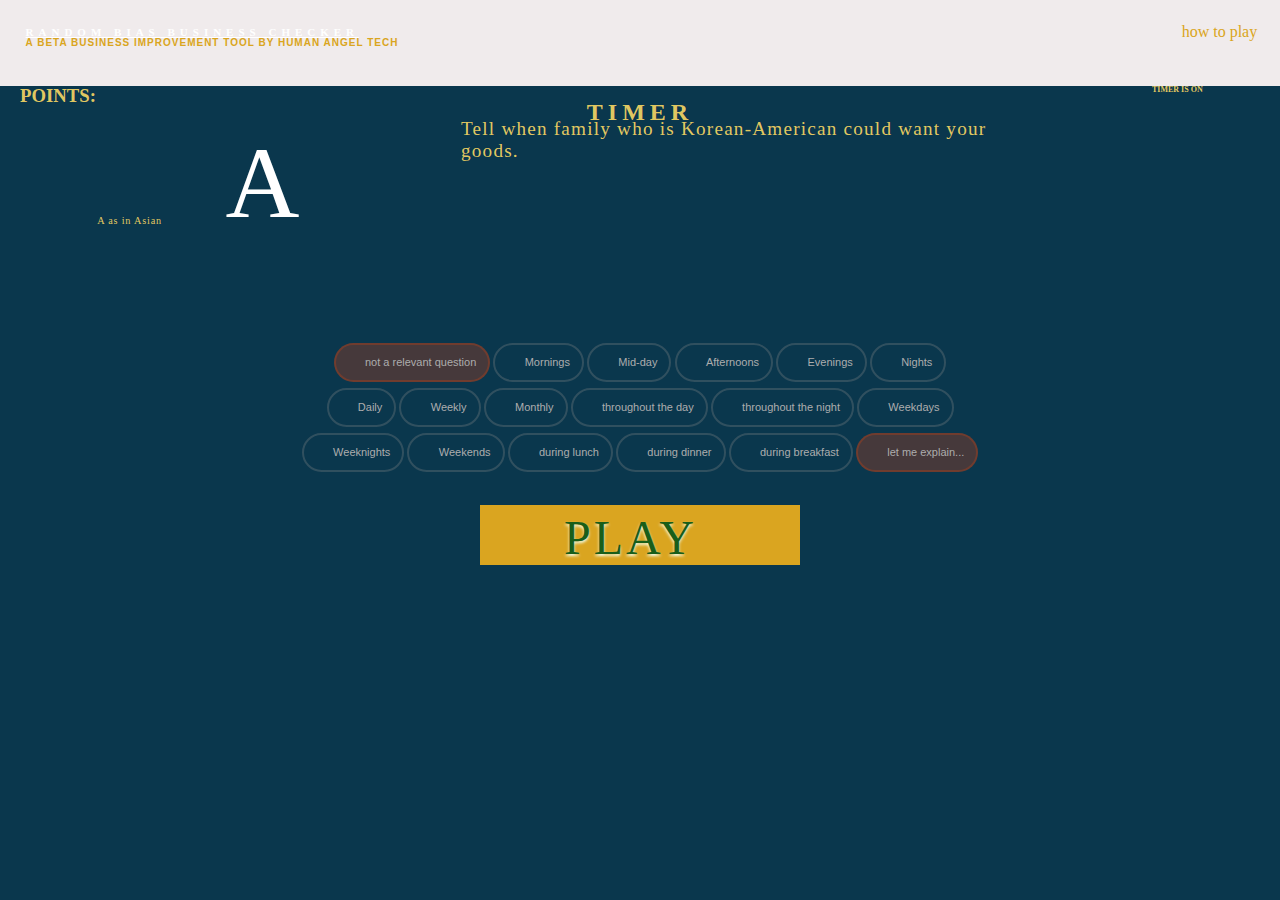
==== commit 60c6212e: "Update index.html" ====
--- a/index.html
+++ b/index.html
@@ -114,23 +114,23 @@
                 animation-direction: alternate-reverse; */
             }
 
-          .space{display: block; width: 100%; height: 230px; margin-bottom: 0%;}
+          .space{display: block; width: 100%; height: 170px; margin-bottom: 0%;}
           select{width:23%;}
-           h1{ letter-spacing:5px;padding: 2%; display: block; height: 35px;font-size: 2em; 
+           h1{ letter-spacing:5px;padding: 2%; display: block; height: 35px;font-size: 11px; 
             color: goldenrod;background: rgba(252, 245, 245, 0.952); margin: 0px; margin-bottom: 1%;}
           #points {position: absolute; top:85px;left:20px;font-family:'LuckiestGuy'}
           #timertoggle {position: absolute; top:85px;left:90%;font-family:'philosopher'; float: right;font-size: .5em}
         
 
            h2 {font-family:'LuckiestGuy';letter-spacing:5px; text-align: center;margin-bottom: 2%;}
-           .credits{letter-spacing:1px;text-transform: uppercase; position:absolute; top:60px; color: goldenrod; font-size: 10px;font-family: sans-serif;}
+           .credits{letter-spacing:1px;text-transform: uppercase; position:absolute; top:37px; color: goldenrod; font-size: 10px;font-family: sans-serif;}
             .instructions { text-align: right; color: goldenrod; margin: 1%; position: absolute;top:10px; right:10px; font-size: 1em; font-family:'sans-serif';}
            #instructions {font-size: .5em; color: green} /*add color gradient */
 
             fieldset {margin: auto auto; text-align: center; border:none}
             #roll1 ,#roll2 {font-family:'philosopher'; font-size: .4em; letter-spacing: 1px;text-align: center;}
             div.dicearea {
-                width: 42%;    
+                width: 39%;    
                 /* margin:6% auto 10px; +4m */ 
                 font-size: 2rem;
                 font-family:'londrina';
@@ -140,9 +140,9 @@
                 padding: 1%;
                 border: 0px solid goldenrod;
                 border-radius: 10px;
-                transform: scale(0.95);
+                transform: scale(0.8);
                 position:absolute;
-                /* top: 60px; +4m */
+                top:80px;
                 /* left:30%; +4m */
             }
             div.dice {
@@ -162,15 +162,15 @@
                 font-family:'philosopher';
                 font-size: 2em;
                 padding: 5%;
-               width: 50%;
+               width: 75%;
                display: block;
                padding-top: 0px;
                 margin-top: 0%;
-                transform: scale(0.8);
+                transform: scale(0.6);
                 position:absolute;
                 /* top: 320px;+4m */
-                top: 170px;
-                left: 32%;
+                top: 90px;
+                left: 16%;
                 text-align: left;
                 letter-spacing:2px;
             }
@@ -191,8 +191,8 @@
                 border-left: 5px solid transparent;
                 border-right: 5px solid transparent;
                 position:relative;
-                width: 170px;
-                height:170px;
+                width: 94%;
+                height:auto;
                 display: block;
                 float: left;
                margin: 0% 2%;
@@ -983,9 +983,9 @@
 <style>
         
         .container {
-            max-width: 80%;
+            max-width: 95%;
             font-family: 'Segoe UI', Tahoma, Geneva, Verdana, sans-serif;
-            font-size: 13px;
+            font-size: 11px;
             margin: 0% auto;
         }
         
@@ -2014,4 +2014,4 @@
     DISLIKE: THE WAY IT WORKS.
     
 
--->+-->
